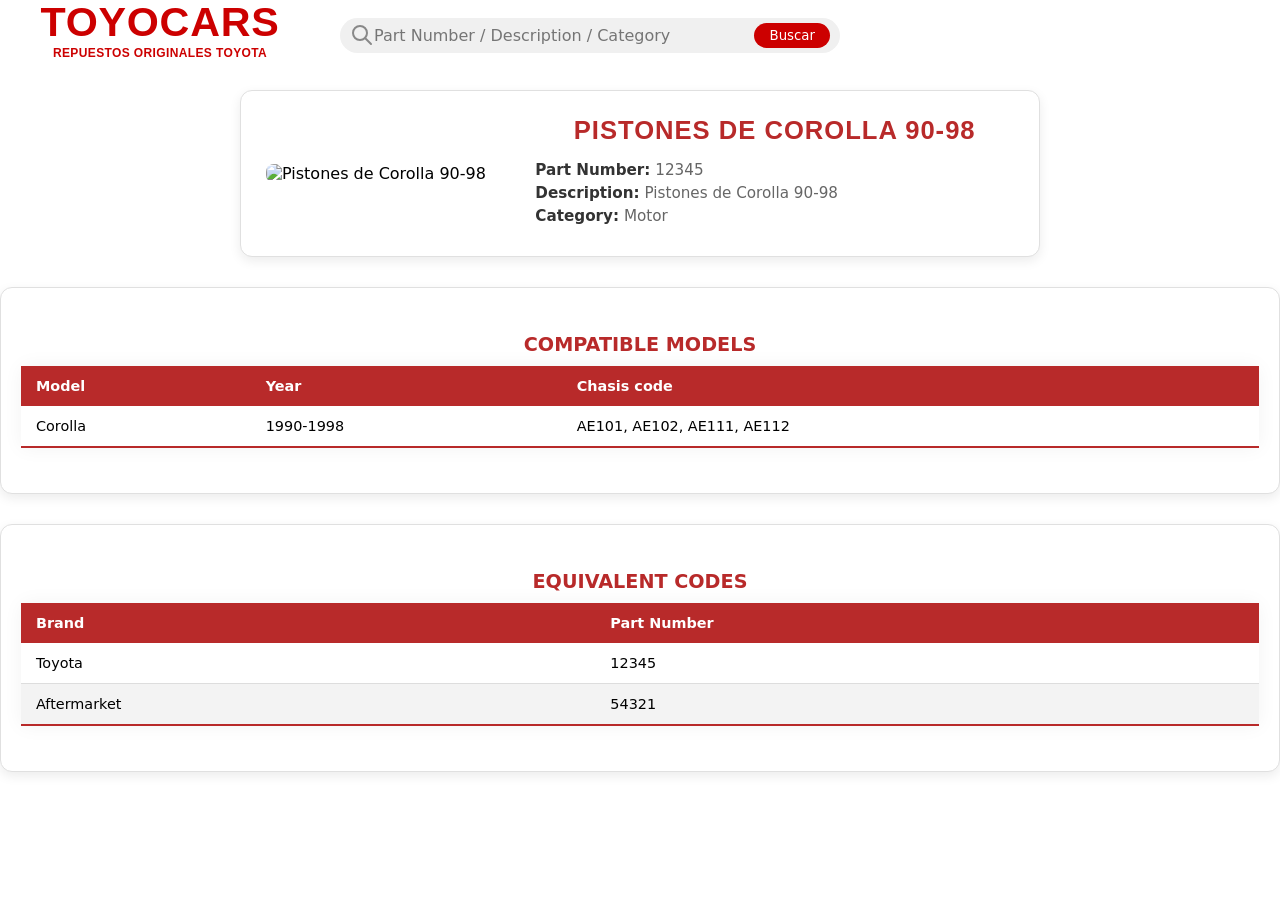
==== item.html @ 3ddb24ed "Primer commit" ====
<!DOCTYPE html>
<html class="dark" lang="en">
    <head>
        <meta charset="utf-8"/>
        <meta content="width=device-width, initial-scale=1.0" name="viewport"/>
        <link href="style.css" rel="stylesheet"/>
        <title>Pistones de Corolla 90-98</title>
    </head>
    <body>
        <header class="container">
<h1 aria-label="Toyocars, repuestos originales toyota" ><svg width="300" height="300" viewBox="0 0 800 300" xmlns="http://w3.org">
  <rect width="100%" height="100%" fill="none""")/>>
  <text x="50%" y="45%" dominant-baseline="middle" text-anchor="middle" 
        style="font-family: Arial, sans-serif; font-weight: 900; font-size: 110px; fill: #CC0000; letter-spacing: 2px;">
    TOYOCARS
  </text>=
  <text x="50%" y="70%" dominant-baseline="middle" text-anchor="middle" 
        style="font-family: Arial, sans-serif; font-weight: 700; font-size: 32px; fill: #CC0000; letter-spacing: 1px;">
    REPUESTOS ORIGINALES TOYOTA
  </text>
</svg>
</h1>
<form class="search">
            <icon>
                <svg xmlns="http://www.w3.org/2000/svg" width="24" height="24" viewBox="0 0 24 24" fill="none" stroke="currentColor" stroke-width="2" stroke-linecap="round" stroke-linejoin="round" class="icon icon-tabler icons-tabler-outline icon-tabler-search"><path stroke="none" d="M0 0h24v24H0z" fill="none"/><path d="M3 10a7 7 0 1 0 14 0a7 7 0 1 0 -14 0" /><path d="M21 21l-6 -6" /></svg>
            </icon>
            <input placeholder="Part Number / Description / Category" type="search"/>
            <button type="submit">Buscar</button>
        </form>
    </header>
        <main>
            <section class="main-product-card">
                <img class="main-product-image" alt="Pistones de Corolla 90-98" src="https://http2.mlstatic.com/D_NQ_NP_990338-MLV81142267754_122024-O.webp"/>
                <div class="main-product-info">
                <h2 class="product-title">Pistones de Corolla 90-98</h2>
                <div class="product-details">
                <p><strong>Part Number:</strong> 12345</p>
                <p><strong>Description:</strong> Pistones de Corolla 90-98</p>
                <p><strong>Category:</strong> Motor</p>
                </div>
                </div>
            </section>
            <div class="table-container">
            <table>
                <caption>Compatible Models</caption>
                <thead>
                    <tr>
                        <th>Model</th>
                        <th>Year</th>
                        <th>Chasis code</th>
                    </tr>
                </thead>
                <tbody>
                    <tr>
                        <td>Corolla</td>
                        <td>1990-1998</td>
                        <td>AE101, AE102, AE111, AE112</td>
                    </tr>
                </tbody>
            </table>
            </div>
             <div class="table-container">
            <table>
                <caption>Equivalent Codes</caption>
                <thead>
                    <tr>
                        <th>Brand</th>
                        <th>Part Number</th>
                    </tr>
                </thead>
                <tbody>
                    <tr>
                        <td>Toyota</td>
                        <td>12345</td>
                    </tr>
                    <tr>
                        <td>Aftermarket</td>
                        <td>54321</td>
                    </tr>
                </tbody>
            </table>
            </div>
        </main>
    </body>
</html>
---- style.css ----
* {
    margin: 0;
    padding: 0;
    box-sizing: border-box;
    font-family: system-ui, -apple-system, BlinkMacSystemFont, 'Segoe UI', Roboto, Oxygen, Ubuntu, Cantarell, 'Open Sans', 'Helvetica Neue', sans-serif;
}
.container {
    width: 100vw;
    height: 70px;
    display: flex;
    justify-content: start;
    gap: 30px;
    align-items: center;
    background-color: rgb(255, 255, 255);
    padding: 10px;
}
.search {
    display: flex;
    align-items: center;
    background-color: #f0f0f0;
    padding: 5px 10px;
    border-radius: 30px;
    width: 500px;
}
.search input {
    border: none;
    background: transparent;
    outline: none;
    width: 100%;
    font-size: 16px;
}
.search icon {
    display: flex;
    align-items: center;
    justify-content: center;
    color: #888;
}
.search button {
    background-color: #CC0000;
    color: white;
    border: none;
    padding: 5px 15px;
    border-radius: 20px;
    cursor: pointer;
}
.filters {
    display: flex;
    flex-direction: column;
    align-items: flex-start;
    border: 1px solid #ddd;
    padding: 20px;
    background-color: #f9f9f9;
}
.filters h2 {
    margin-bottom: 10px;
    font-size: 18px;
    color: #b82a2a;
}
.filters h3 {
    margin-top: 20px;
    margin-bottom: 10px;
    font-size: 16px;
    color: #353535;
}
.filters ul {
    list-style: none;
    font-size: 14px;
    color: #000000;
}
.filters ul li {
    margin-bottom: 5px;
}
.results {
    display: grid;
    border: 1px solid #ddd;
    background-color: #f9f9f9;
    padding: 20px;
    gap: 20px;
    grid-template-columns: repeat(auto-fill, minmax(100px, 200px));
}
.content {
    display: grid;
    grid-template-columns: minmax(100px, 150px) 1fr;
    gap: 20px;
    padding: 20px;
}
.content h2 {
    margin-bottom: 20px;
    color: #b82a2a;
    grid-column: 1 / -1;
    border-bottom: 1px solid;
}
/* --- ESTILO DE LA TARJETA DE PRODUCTO (ARTICLE) --- */

.product-card {
    background: #ffffff;
    border-radius: 12px;           /* Bordes suavizados */
    border: 1px solid #efefef;     /* Borde casi imperceptible */
    overflow: hidden;              /* Corta lo que sobresalga de los bordes */
    transition: all 0.3s ease;     /* Animación suave para el hover */
    text-decoration: none;         /* Elimina subrayados de los links */
    display: flex;
    flex-direction: column;
    max-width: 300px;              /* Ancho sugerido */
}

/* Efecto al pasar el ratón (Hover) */
.product-card:hover {
    transform: translateY(-5px);           /* La tarjeta "flota" */
    box-shadow: 0 10px 20px rgba(0,0,0,0.1); /* Sombra elegante */
    border-color: #CC0000;                 /* El borde cambia al rojo Toyota */
}

/* Contenedor de la Imagen */
.product-image {
    background: #fdfdfd;
    height: 200px;
    display: flex;
    align-items: center;
    justify-content: center;
    padding: 15px;
}

.product-image img {
    max-width: 100%;
    max-height: 100%;
    object-fit: contain; /* Mantiene la proporción de la pieza sin deformar */
}

/* Bloque de Información */
.product-info {
    padding: 16px;
    display: flex;
    flex-direction: column;
    gap: 6px;
}

/* Etiqueta de Categoría (Texto pequeño arriba) */
.category-tag {
    font-size: 10px;
    text-transform: uppercase;
    color: #CC0000;
    font-weight: 700;
    letter-spacing: 1px;
}

/* Número de Parte (Título de la Card) */
.part-number {
    font-family: sans-serif;
    font-size: 1.1rem;
    font-weight: 700;
    color: #1a1a1a;
    margin: 0;
}

/* Descripción (Texto secundario) */
.description {
    font-size: 0.9rem;
    color: #555;
    line-height: 1.4;
    margin: 0;
    display: -webkit-box;
    -webkit-line-clamp: 2;
    line-clamp: 2;
    -webkit-box-orient: vertical;
    overflow: hidden;
}

/* Pie de la tarjeta */
.card-footer {
    margin-top: 12px;
    padding-top: 12px;
    border-top: 1px solid #f0f0f0;
}

/* Texto "Ver detalle" */
.view-details {
    color: #CC0000;
    font-size: 0.85rem;
    font-weight: 700;
    display: flex;
    align-items: center;
}

/* Flecha animada */
.view-details::after {
    content: "→";
    margin-left: 6px;
    transition: transform 0.2s ease;
}

.product-card:hover .view-details::after {
    transform: translateX(4px); /* La flecha se desplaza a la derecha */
}
.results article a {
    text-decoration: none; /* Quitamos el subrayado azul */
    color: #333;
    padding: 20px;
    display: block;
}


/* --- ESTILO DE LA PÁGINA DE DETALLE DEL PRODUCTO (ITEM.HTML) --- */
.main-product-card {
    display: flex;          /* Activamos Flexbox */
    align-items: center;    /* Centra verticalmente la imagen con el texto */
    gap: 30px;              /* Espacio entre la imagen y el texto */
    
    /* Estética de la tarjeta */
    padding: 25px;
    background-color: #ffffff;
    border: 1px solid #e0e0e0;
    border-radius: 12px;    /* Bordes suaves */
    box-shadow: 0 4px 12px rgba(0, 0, 0, 0.08); /* Sombra para dar profundidad */
    
    max-width: 800px;       /* Para que no se estire demasiado en pantallas grandes */
    margin: 20px auto;      /* Centra la tarjeta completa en la página */
}

/* La Imagen */
.main-product-image {
    flex: 1;                /* Toma una parte del espacio */
    max-width: 250px;       /* Controlamos el tamaño máximo */
    height: auto;
    border-radius: 8px;     /* Redondeamos un poco la foto también */
}

/* El Contenedor de Texto */
.main-product-info {
    flex: 2;                /* Toma el doble de espacio que la imagen */
    display: flex;
    flex-direction: column; /* Alinea título y detalles hacia abajo */
    gap: 10px;              /* Espacio interno entre título y párrafos */
    align-items: center;
}

.product-title {
    margin: 0;             
    font-size: 1.6rem;
    color: #b82a2a;
    font-family: sans-serif;
    text-transform: uppercase;
    letter-spacing: 1px;
    text-align: center;
    width: 100%;
}

.product-details {
    margin: 4px 0;
    color: #555;
    font-family: sans-serif;
    line-height: 1.5;
    align-self: flex-start;
}

/* Ponemos en negrita el inicio de cada párrafo de detalles */
.product-details p strong {
    color: #333;
    font-weight: 700;
}

/* Cambiamos el color de los valores para que no compitan */
.product-details p {
    color: #666;
    font-size: 0.95rem;
}
.table-container {
    margin-top: 30px;
    border: 1px solid #e0e0e0;
    border-radius: 12px;
    padding: 20px;
    background-color: #ffffff;
    box-shadow: 0 4px 12px rgba(0, 0, 0, 0.08);
    overflow-x: auto;
}
/* Contenedor general para las tablas */
table {
    width: 100%;
    border-collapse: collapse; /* Elimina el espacio doble entre bordes */
    margin: 25px 0;
    font-family: sans-serif;
    font-size: 0.9rem;
    box-shadow: 0 0 20px rgba(0, 0, 0, 0.05);
    border-radius: 8px 8px 0 0;
    overflow: hidden; /* Para que los bordes redondeados funcionen */
}

/* Estilo para el título (caption) */
caption {
    font-weight: bold;
    font-size: 1.2rem;
    color: #b82a2a; /* El rojo que ya estás usando */
    text-align: left;
    margin-bottom: 10px;
    text-transform: uppercase;
    text-align: center;
}

/* Encabezados (thead) */
thead tr {
    background-color: #b82a2a;
    color: #ffffff;
    text-align: left;
}

th, td {
    padding: 12px 15px; /* Les da "aire" a las celdas */
}

/* Filas del cuerpo (tbody) */
tbody tr {
    border-bottom: 1px solid #dddddd;
}

/* Filas alternas (Efecto Cebra) - ¡Esto ayuda mucho a la lectura! */
tbody tr:nth-of-type(even) {
    background-color: #f3f3f3;
}

/* Resaltar fila al pasar el mouse */
tbody tr:hover {
    background-color: #f1f1f1;
    cursor: default;
}

/* Última fila con borde rojo */
tbody tr:last-of-type {
    border-bottom: 2px solid #b82a2a;
}
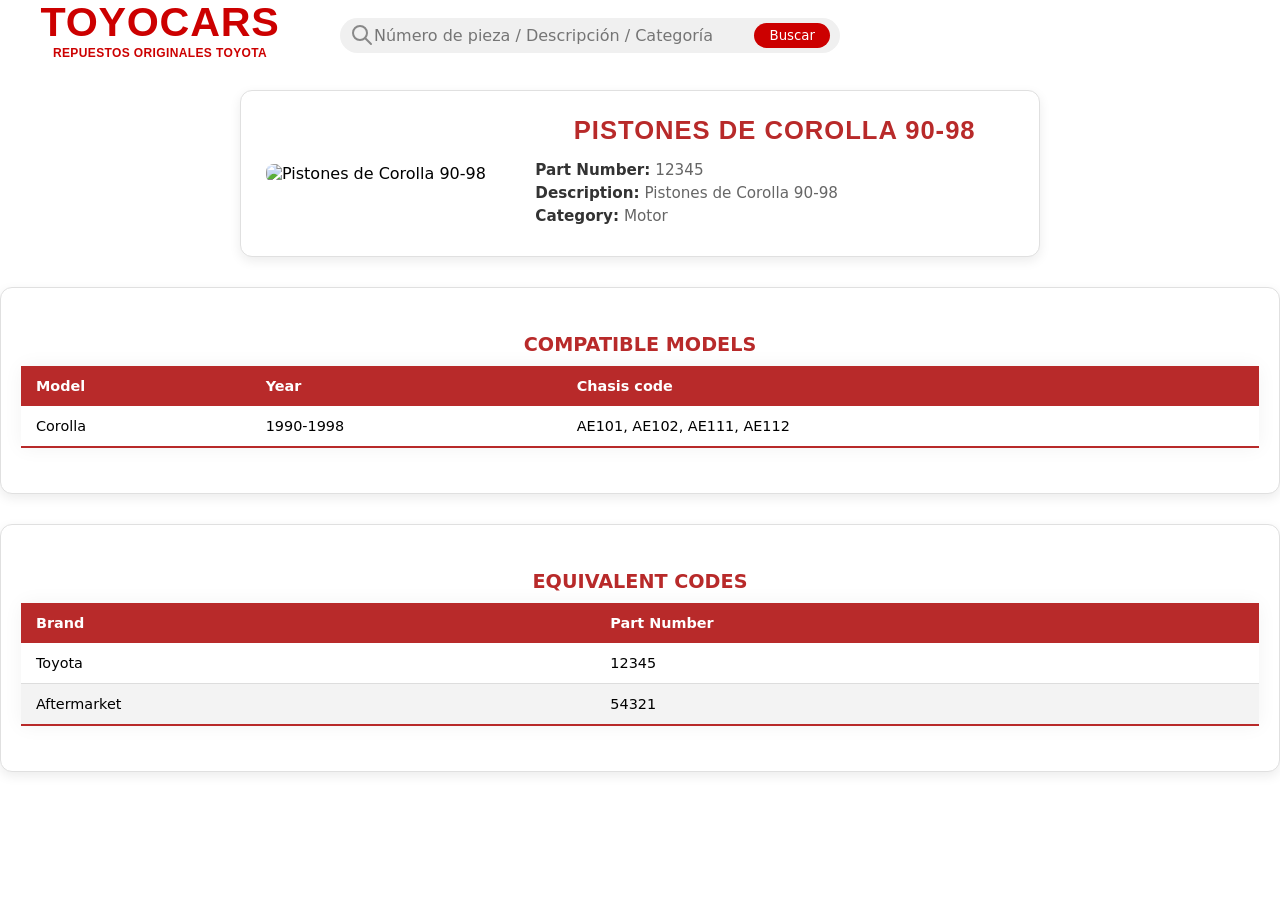
==== commit 00af81f5: "Added JavaScript and fixed indentations" ====
--- a/item.html
+++ b/item.html
@@ -4,81 +4,63 @@
         <meta charset="utf-8"/>
         <meta content="width=device-width, initial-scale=1.0" name="viewport"/>
         <link href="style.css" rel="stylesheet"/>
+        <script src="script.js" type="module"></script>
         <title>Pistones de Corolla 90-98</title>
     </head>
     <body>
-        <header class="container">
-<h1 aria-label="Toyocars, repuestos originales toyota" ><svg width="300" height="300" viewBox="0 0 800 300" xmlns="http://w3.org">
-  <rect width="100%" height="100%" fill="none""")/>>
-  <text x="50%" y="45%" dominant-baseline="middle" text-anchor="middle" 
-        style="font-family: Arial, sans-serif; font-weight: 900; font-size: 110px; fill: #CC0000; letter-spacing: 2px;">
-    TOYOCARS
-  </text>=
-  <text x="50%" y="70%" dominant-baseline="middle" text-anchor="middle" 
-        style="font-family: Arial, sans-serif; font-weight: 700; font-size: 32px; fill: #CC0000; letter-spacing: 1px;">
-    REPUESTOS ORIGINALES TOYOTA
-  </text>
-</svg>
-</h1>
-<form class="search">
-            <icon>
-                <svg xmlns="http://www.w3.org/2000/svg" width="24" height="24" viewBox="0 0 24 24" fill="none" stroke="currentColor" stroke-width="2" stroke-linecap="round" stroke-linejoin="round" class="icon icon-tabler icons-tabler-outline icon-tabler-search"><path stroke="none" d="M0 0h24v24H0z" fill="none"/><path d="M3 10a7 7 0 1 0 14 0a7 7 0 1 0 -14 0" /><path d="M21 21l-6 -6" /></svg>
-            </icon>
-            <input placeholder="Part Number / Description / Category" type="search"/>
-            <button type="submit">Buscar</button>
-        </form>
-    </header>
+        <header class="navigation" id="navigation">
+        </header>
         <main>
             <section class="main-product-card">
                 <img class="main-product-image" alt="Pistones de Corolla 90-98" src="https://http2.mlstatic.com/D_NQ_NP_990338-MLV81142267754_122024-O.webp"/>
                 <div class="main-product-info">
-                <h2 class="product-title">Pistones de Corolla 90-98</h2>
-                <div class="product-details">
-                <p><strong>Part Number:</strong> 12345</p>
-                <p><strong>Description:</strong> Pistones de Corolla 90-98</p>
-                <p><strong>Category:</strong> Motor</p>
-                </div>
+                    <h2 class="product-title">Pistones de Corolla 90-98</h2>
+                    <div class="product-details">
+                        <p><strong>Part Number:</strong> 12345</p>
+                        <p><strong>Description:</strong> Pistones de Corolla 90-98</p>
+                        <p><strong>Category:</strong> Motor</p>
+                    </div>
                 </div>
             </section>
             <div class="table-container">
-            <table>
-                <caption>Compatible Models</caption>
-                <thead>
-                    <tr>
-                        <th>Model</th>
-                        <th>Year</th>
-                        <th>Chasis code</th>
-                    </tr>
-                </thead>
-                <tbody>
-                    <tr>
-                        <td>Corolla</td>
-                        <td>1990-1998</td>
-                        <td>AE101, AE102, AE111, AE112</td>
-                    </tr>
-                </tbody>
-            </table>
+                <table>
+                    <caption>Compatible Models</caption>
+                    <thead>
+                        <tr>
+                            <th>Model</th>
+                            <th>Year</th>
+                            <th>Chasis code</th>
+                        </tr>
+                    </thead>
+                    <tbody>
+                        <tr>
+                            <td>Corolla</td>
+                            <td>1990-1998</td>
+                            <td>AE101, AE102, AE111, AE112</td>
+                        </tr>
+                    </tbody>
+                </table>
             </div>
-             <div class="table-container">
-            <table>
-                <caption>Equivalent Codes</caption>
-                <thead>
-                    <tr>
-                        <th>Brand</th>
-                        <th>Part Number</th>
-                    </tr>
-                </thead>
-                <tbody>
-                    <tr>
-                        <td>Toyota</td>
-                        <td>12345</td>
-                    </tr>
-                    <tr>
-                        <td>Aftermarket</td>
-                        <td>54321</td>
-                    </tr>
-                </tbody>
-            </table>
+            <div class="table-container">
+                <table>
+                    <caption>Equivalent Codes</caption>
+                    <thead>
+                        <tr>
+                            <th>Brand</th>
+                            <th>Part Number</th>
+                        </tr>
+                    </thead>
+                    <tbody>
+                        <tr>
+                            <td>Toyota</td>
+                            <td>12345</td>
+                        </tr>
+                        <tr>
+                            <td>Aftermarket</td>
+                            <td>54321</td>
+                        </tr>
+                    </tbody>
+                </table>
             </div>
         </main>
     </body>
--- a/style.css
+++ b/style.css
@@ -2,9 +2,10 @@
     margin: 0;
     padding: 0;
     box-sizing: border-box;
-    font-family: system-ui, -apple-system, BlinkMacSystemFont, 'Segoe UI', Roboto, Oxygen, Ubuntu, Cantarell, 'Open Sans', 'Helvetica Neue', sans-serif;
-}
-.container {
+    font-family: 'Helvetica Neue', system-ui, -apple-system, BlinkMacSystemFont, 'Segoe UI', Roboto, Oxygen, Ubuntu, Cantarell, 'Open Sans', sans-serif;
+}
+.navigation {
+    top: 0;
     width: 100vw;
     height: 70px;
     display: flex;
@@ -13,6 +14,7 @@
     align-items: center;
     background-color: rgb(255, 255, 255);
     padding: 10px;
+    position: sticky;
 }
 .search {
     display: flex;
@@ -29,7 +31,7 @@
     width: 100%;
     font-size: 16px;
 }
-.search icon {
+.search .search-icon {
     display: flex;
     align-items: center;
     justify-content: center;
@@ -42,6 +44,13 @@
     padding: 5px 15px;
     border-radius: 20px;
     cursor: pointer;
+    &:hover, &:focus {
+        background-color: #b82a2a;
+    }
+    &:active {
+        background-color: #a00000;
+        transform: scale(0.95)
+    }
 }
 .filters {
     display: flex;
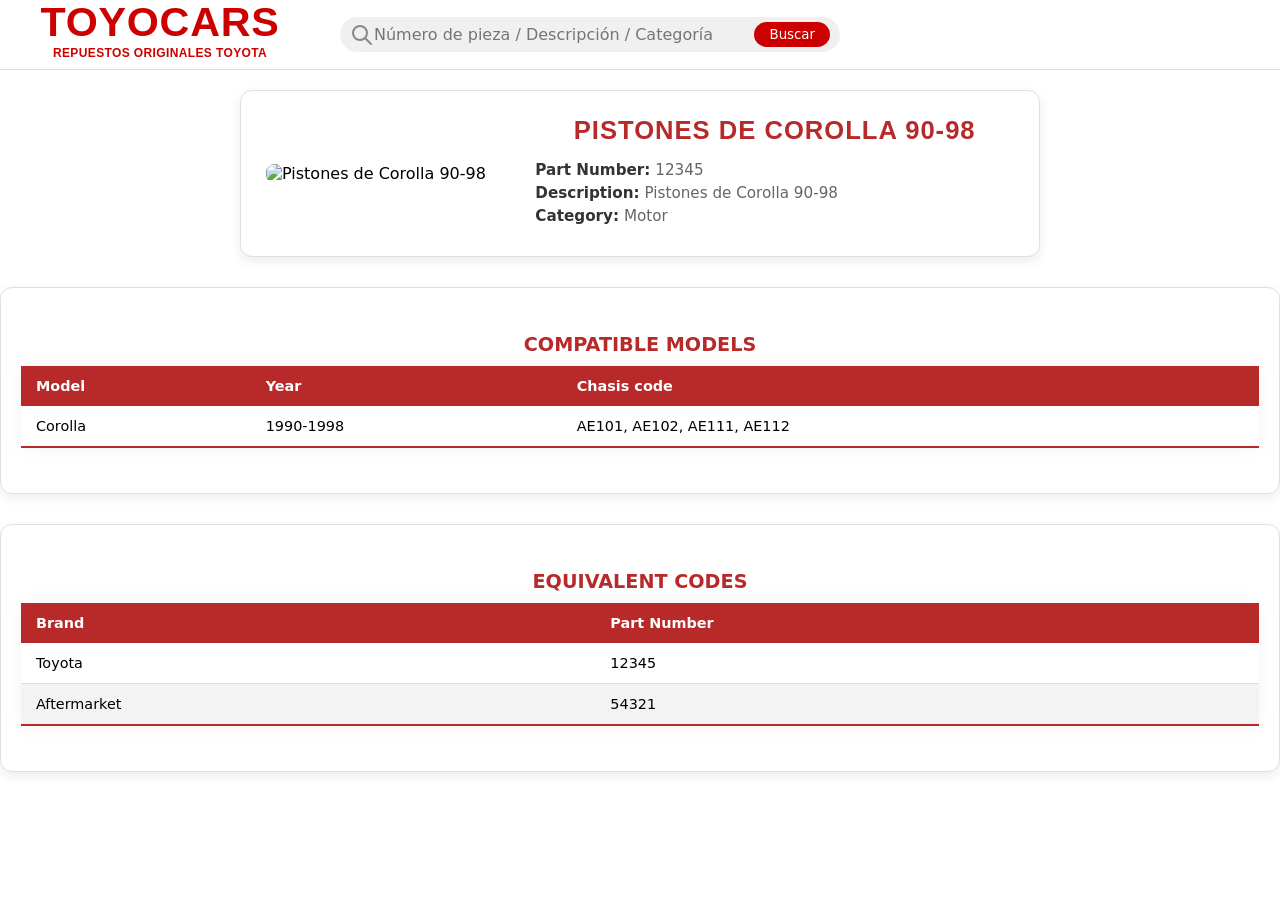
==== commit 662afdac: "Database add" ====
--- a/item.html
+++ b/item.html
@@ -14,7 +14,7 @@
             <section class="main-product-card">
                 <img class="main-product-image" alt="Pistones de Corolla 90-98" src="https://http2.mlstatic.com/D_NQ_NP_990338-MLV81142267754_122024-O.webp"/>
                 <div class="main-product-info">
-                    <h2 class="product-title">Pistones de Corolla 90-98</h2>
+                    <h2 class="main-product-title">Pistones de Corolla 90-98</h2>
                     <div class="product-details">
                         <p><strong>Part Number:</strong> 12345</p>
                         <p><strong>Description:</strong> Pistones de Corolla 90-98</p>
--- a/style.css
+++ b/style.css
@@ -15,6 +15,8 @@
     background-color: rgb(255, 255, 255);
     padding: 10px;
     position: sticky;
+    z-index: 1;
+    border-bottom: 1px solid #ddd;
 }
 .search {
     display: flex;
@@ -142,6 +144,13 @@
     display: flex;
     flex-direction: column;
     gap: 6px;
+}
+.product-title {
+    font-size: 1.3rem;
+    font-weight: 600;
+    color: #CC0000;
+    margin: 0;
+    text-transform: uppercase;
 }
 
 /* Etiqueta de Categoría (Texto pequeño arriba) */
@@ -243,7 +252,7 @@
     align-items: center;
 }
 
-.product-title {
+.main-product-title {
     margin: 0;             
     font-size: 1.6rem;
     color: #b82a2a;
